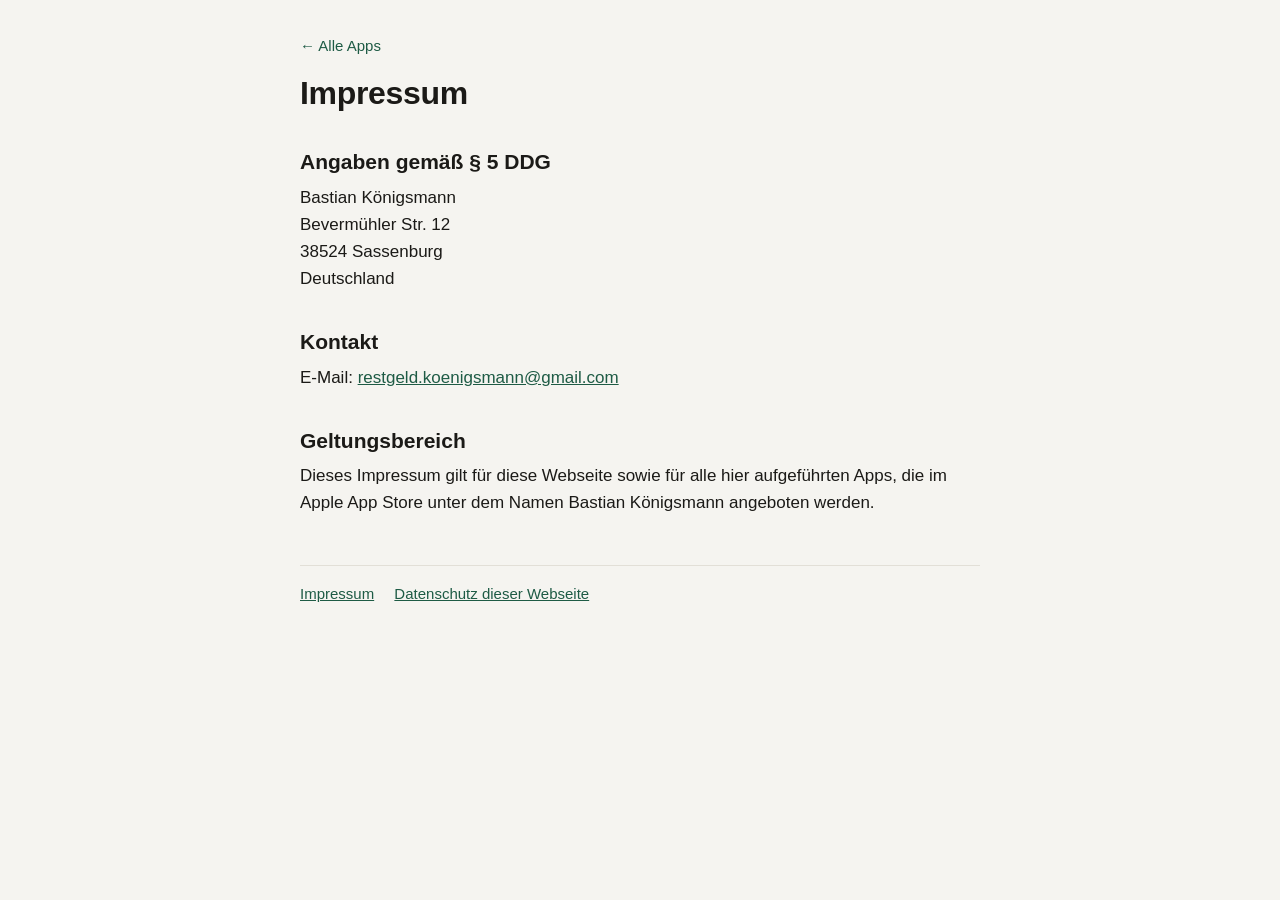
==== impressum.html @ 79f52fd2 "Add files via upload" ====
<!doctype html>
<html lang="de">
<head>
<meta charset="utf-8">
<meta name="viewport" content="width=device-width, initial-scale=1">
<title>Impressum · Apps von Bastian Königsmann</title>
<link rel="stylesheet" href="style.css">
</head>
<body>
<main class="wrap">
<a class="back" href="./">← Alle Apps</a>
<h1>Impressum</h1>

<h2>Angaben gemäß § 5 DDG</h2>
<address>
Bastian Königsmann<br>
Bevermühler Str. 12<br>
38524 Sassenburg<br>
Deutschland
</address>

<h2>Kontakt</h2>
<p>E-Mail: <a href="mailto:restgeld.koenigsmann@gmail.com">restgeld.koenigsmann@gmail.com</a></p>

<h2>Geltungsbereich</h2>
<p>Dieses Impressum gilt für diese Webseite sowie für alle hier aufgeführten Apps, die im Apple App Store unter dem Namen Bastian Königsmann angeboten werden.</p>

<footer>
<a href="impressum.html">Impressum</a>
<a href="datenschutz.html">Datenschutz dieser Webseite</a>
</footer>
</main>
</body>
</html>
---- style.css ----
:root {
  --bg: #F5F4F0;
  --card: #FFFFFF;
  --ink: #1B1A17;
  --muted: #5C5A54;
  --line: #E2DFD7;
  --accent: #1E5B45;
  --accent-soft: #E3EEE8;
}

* { box-sizing: border-box; }

body {
  margin: 0;
  background: var(--bg);
  color: var(--ink);
  font: 17px/1.6 -apple-system, BlinkMacSystemFont, "Segoe UI", Helvetica, Arial, sans-serif;
  -webkit-text-size-adjust: 100%;
}

.wrap {
  max-width: 720px;
  margin: 0 auto;
  padding: 32px 20px 48px;
}

a { color: var(--accent); }
a:hover { color: #15402F; }

.back {
  display: inline-block;
  margin-bottom: 16px;
  font-size: 15px;
  text-decoration: none;
}

h1 {
  font-size: 32px;
  line-height: 1.2;
  margin: 0 0 12px;
  letter-spacing: -0.01em;
}

h2 {
  font-size: 21px;
  line-height: 1.3;
  margin: 36px 0 8px;
}

h3 {
  font-size: 17px;
  margin: 24px 0 4px;
}

p, ul { margin: 0 0 12px; }
ul { padding-left: 22px; }

.lead { font-size: 18px; color: var(--muted); }
.meta { font-size: 15px; color: var(--muted); }

.card {
  background: var(--card);
  border: 1px solid var(--line);
  border-radius: 16px;
  padding: 20px;
  margin: 16px 0;
}

.app {
  display: flex;
  gap: 16px;
  align-items: center;
}

.app svg {
  width: 72px;
  height: 72px;
  flex: none;
}

.app h2 { margin: 0 0 4px; }

.links {
  display: flex;
  flex-wrap: wrap;
  gap: 8px;
  margin-top: 16px;
}

.button {
  display: inline-flex;
  align-items: center;
  min-height: 44px;
  padding: 0 16px;
  border-radius: 12px;
  border: 1px solid var(--line);
  background: var(--bg);
  color: var(--ink);
  font-size: 15px;
  font-weight: 600;
  text-decoration: none;
}

.button.primary {
  background: var(--accent);
  border-color: var(--accent);
  color: #FFFFFF;
}

details {
  background: var(--card);
  border: 1px solid var(--line);
  border-radius: 12px;
  padding: 12px 16px;
  margin: 8px 0;
}

summary {
  font-weight: 600;
  cursor: pointer;
}

details p { margin: 8px 0 0; }

address { font-style: normal; }

footer {
  margin-top: 48px;
  padding-top: 16px;
  border-top: 1px solid var(--line);
  font-size: 15px;
  color: var(--muted);
}

footer a { margin-right: 16px; }
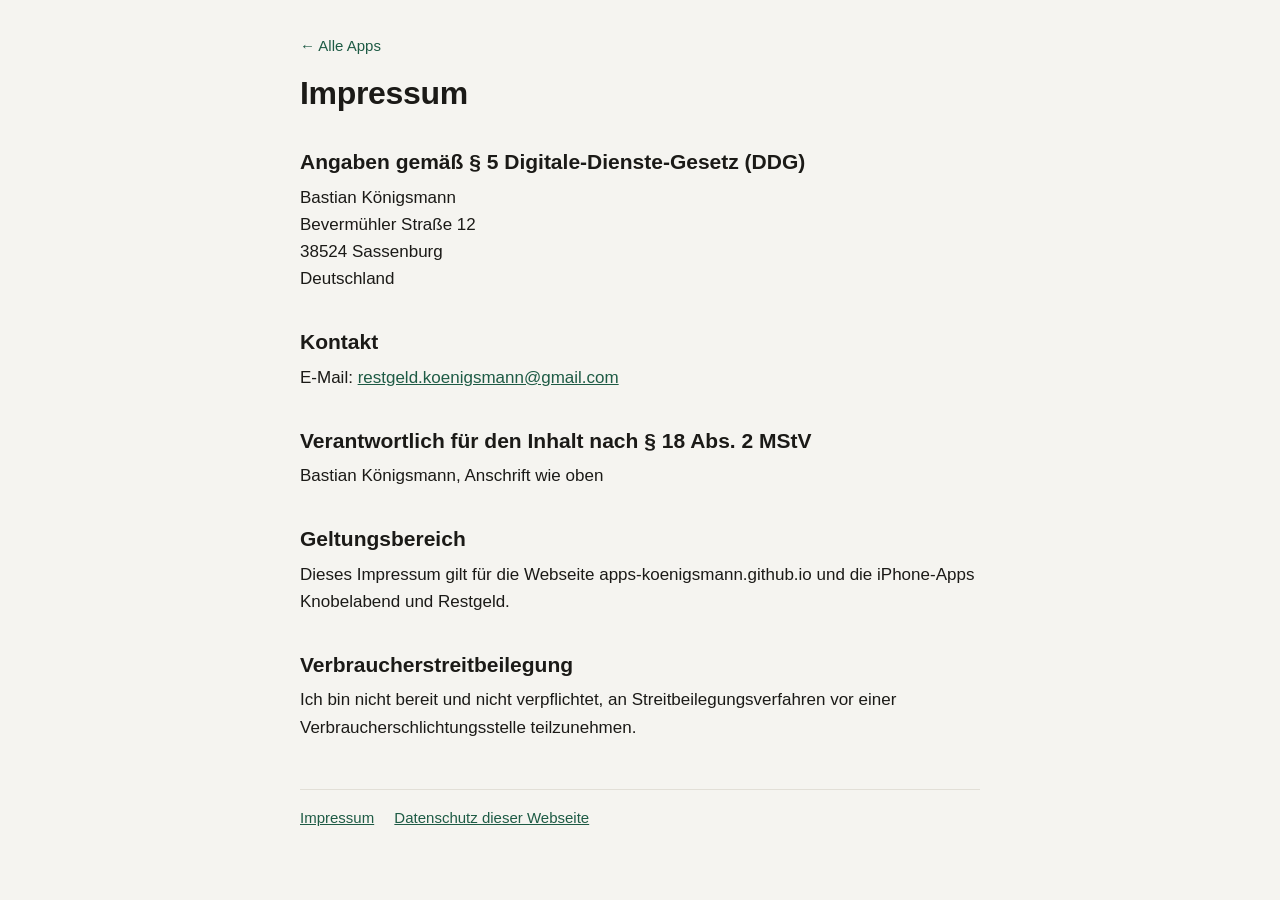
==== commit 4341b57e: "Restgeld: Support, Datenschutz und gemeinsames Impressum" ====
--- a/impressum.html
+++ b/impressum.html
@@ -11,10 +11,10 @@
 <a class="back" href="./">← Alle Apps</a>
 <h1>Impressum</h1>
 
-<h2>Angaben gemäß § 5 DDG</h2>
+<h2>Angaben gemäß § 5 Digitale-Dienste-Gesetz (DDG)</h2>
 <address>
 Bastian Königsmann<br>
-Bevermühler Str. 12<br>
+Bevermühler Straße 12<br>
 38524 Sassenburg<br>
 Deutschland
 </address>
@@ -22,8 +22,14 @@
 <h2>Kontakt</h2>
 <p>E-Mail: <a href="mailto:restgeld.koenigsmann@gmail.com">restgeld.koenigsmann@gmail.com</a></p>
 
+<h2>Verantwortlich für den Inhalt nach § 18 Abs. 2 MStV</h2>
+<p>Bastian Königsmann, Anschrift wie oben</p>
+
 <h2>Geltungsbereich</h2>
-<p>Dieses Impressum gilt für diese Webseite sowie für alle hier aufgeführten Apps, die im Apple App Store unter dem Namen Bastian Königsmann angeboten werden.</p>
+<p>Dieses Impressum gilt für die Webseite apps-koenigsmann.github.io und die iPhone-Apps Knobelabend und Restgeld.</p>
+
+<h2>Verbraucherstreitbeilegung</h2>
+<p>Ich bin nicht bereit und nicht verpflichtet, an Streitbeilegungsverfahren vor einer Verbraucherschlichtungsstelle teilzunehmen.</p>
 
 <footer>
 <a href="impressum.html">Impressum</a>
